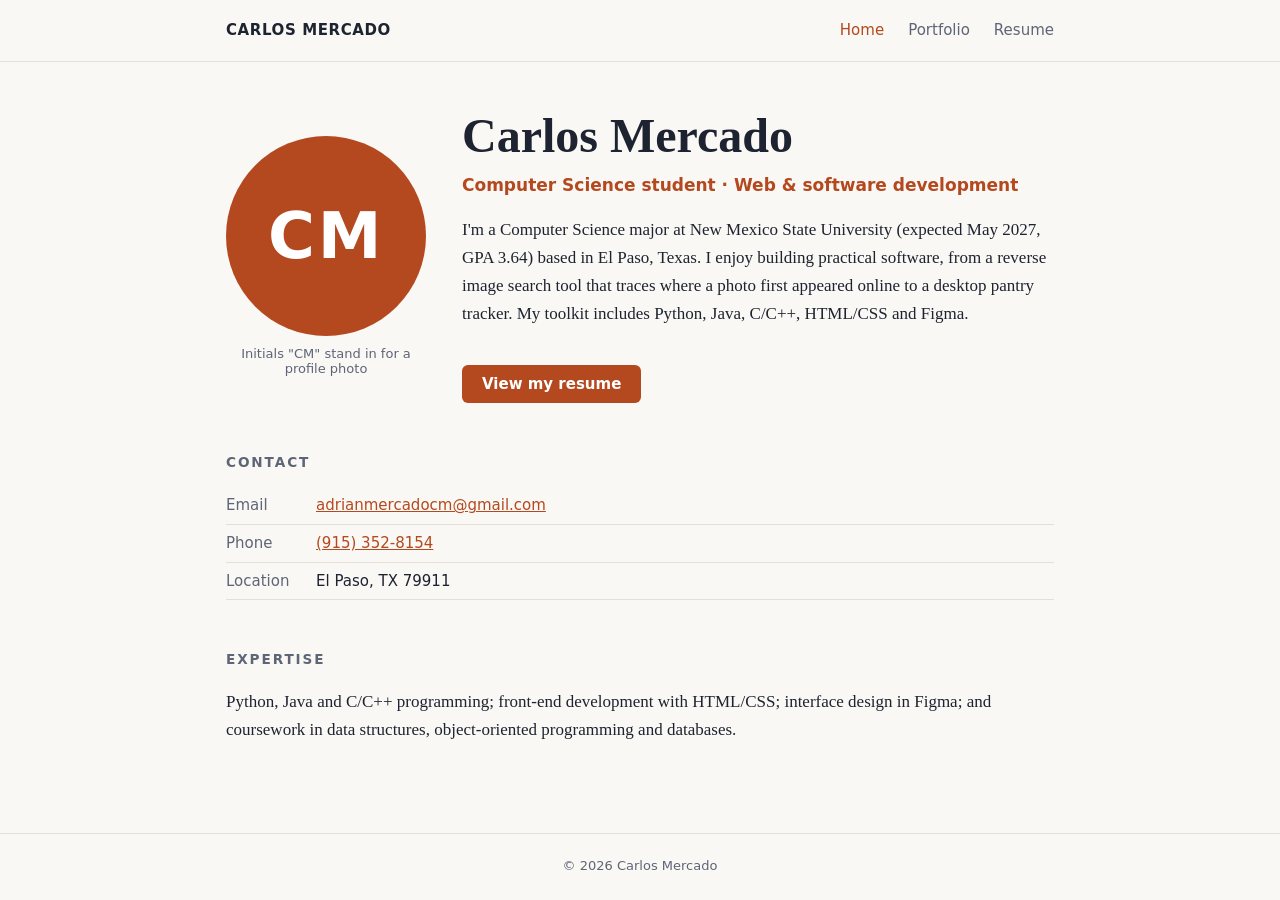
==== index.html @ 37d81c89 "Add files via upload" ====
<!doctype html>
<html lang="en">
<head>
<meta charset="utf-8">
<meta name="viewport" content="width=device-width,initial-scale=1">
<title>Carlos Mercado | Computer Science Student</title>
<meta name="description" content="Personal website of Carlos Mercado, computer science student at New Mexico State University.">
<link rel="stylesheet" href="style.css">
</head>
<body>
<header><nav>
  <a class="brand" href="index.html">CARLOS MERCADO</a>
  <a href="index.html" aria-current="page">Home</a>
  <a href="portfolio.html">Portfolio</a>
  <a href="CarlosMercado_Resume.pdf" target="_blank" rel="noopener">Resume</a>
</nav></header>
<main>
  <section class="hero">
    <figure>
      <div class="avatar" role="img" aria-label="Initials CM">CM</div>
      <figcaption>Initials "CM" stand in for a profile photo</figcaption>
    </figure>
    <div>
      <h1>Carlos Mercado</h1>
      <p class="role">Computer Science student &middot; Web &amp; software development</p>
      <p>I'm a Computer Science major at New Mexico State University (expected May 2027, GPA 3.64) based in El Paso, Texas. I enjoy building practical software, from a reverse image search tool that traces where a photo first appeared online to a desktop pantry tracker. My toolkit includes Python, Java, C/C++, HTML/CSS and Figma.</p>
      <a class="btn" href="CarlosMercado_Resume.pdf" target="_blank" rel="noopener">View my resume</a>
    </div>
  </section>

  <h2>Contact</h2>
  <ul class="contact">
    <li><span>Email</span><a href="mailto:adrianmercadocm@gmail.com">adrianmercadocm@gmail.com</a></li>
    <li><span>Phone</span><a href="tel:+19153528154">(915) 352-8154</a></li>
    <li><span>Location</span>El Paso, TX 79911</li>
  </ul>

  <h2>Expertise</h2>
  <p>Python, Java and C/C++ programming; front-end development with HTML/CSS; interface design in Figma; and coursework in data structures, object-oriented programming and databases.</p>
</main>
<footer>&copy; 2026 Carlos Mercado</footer>
</body>
</html>
---- style.css ----
:root{--bg:#faf8f4;--fg:#1d2330;--muted:#5d6577;--accent:#b4491f;--card:#fff;--line:#e5e0d6}
@media (prefers-color-scheme:dark){:root:not([data-theme="light"]){--bg:#14171f;--fg:#ece9e2;--muted:#a1a8b8;--accent:#f0956b;--card:#1d212c;--line:#2d3342}}
*{box-sizing:border-box}
body{margin:0;background:var(--bg);color:var(--fg);font:17px/1.65 Georgia,"Times New Roman",serif}
a{color:var(--accent)}
header{border-bottom:1px solid var(--line)}
nav{max-width:860px;margin:0 auto;padding:18px 16px;display:flex;flex-wrap:wrap;gap:8px 24px;align-items:center;font-family:system-ui,sans-serif;font-size:15px}
nav .brand{font-weight:700;margin-right:auto;color:var(--fg);text-decoration:none;letter-spacing:.04em}
nav a{text-decoration:none;color:var(--muted)}
nav a:hover,nav a[aria-current]{color:var(--accent)}
main{max-width:860px;margin:0 auto;padding:48px 16px 72px}
h1{font-size:clamp(2rem,6vw,3rem);line-height:1.1;margin:0 0 8px}
h2{font-family:system-ui,sans-serif;font-size:.85rem;letter-spacing:.14em;text-transform:uppercase;color:var(--muted);margin:48px 0 14px}
.hero{display:grid;grid-template-columns:200px 1fr;gap:36px;align-items:center}
figure{margin:0;text-align:center}
.avatar{width:200px;height:200px;border-radius:50%;background:var(--accent);color:#fff;display:grid;place-items:center;font:700 64px system-ui,sans-serif;letter-spacing:.04em}
figcaption{font:13px system-ui,sans-serif;color:var(--muted);margin-top:10px}
.role{color:var(--accent);font-family:system-ui,sans-serif;font-weight:600;margin:0 0 16px}
.contact{list-style:none;padding:0;margin:0;font-family:system-ui,sans-serif;font-size:15px}
.contact li{padding:6px 0;border-bottom:1px solid var(--line)}
.contact span{display:inline-block;width:90px;color:var(--muted)}
.btn{display:inline-block;margin-top:20px;padding:10px 20px;background:var(--accent);color:#fff;border-radius:6px;text-decoration:none;font:600 15px system-ui,sans-serif}
.grid{display:grid;grid-template-columns:repeat(auto-fit,minmax(250px,1fr));gap:20px}
.card{background:var(--card);border:1px solid var(--line);border-radius:10px;overflow:hidden}
.card .thumb{height:140px;background:repeating-linear-gradient(45deg,var(--line),var(--line) 10px,transparent 10px,transparent 20px);display:grid;place-items:center;font:13px system-ui,sans-serif;color:var(--muted)}
.card .body{padding:16px 18px 20px}
.card h3{margin:0 0 6px;font-size:1.15rem}
.card p{margin:0 0 10px;font-size:15px;color:var(--muted)}
.tags{font:12px system-ui,sans-serif;color:var(--accent)}
.card.empty{border-style:dashed;background:transparent}
.card.empty .body{color:var(--muted);font-style:italic}
footer{border-top:1px solid var(--line);text-align:center;padding:24px 16px;font:13px system-ui,sans-serif;color:var(--muted)}
@media(max-width:640px){.hero{grid-template-columns:1fr;text-align:center}.avatar{margin:0 auto}.contact span{display:block;width:auto}}
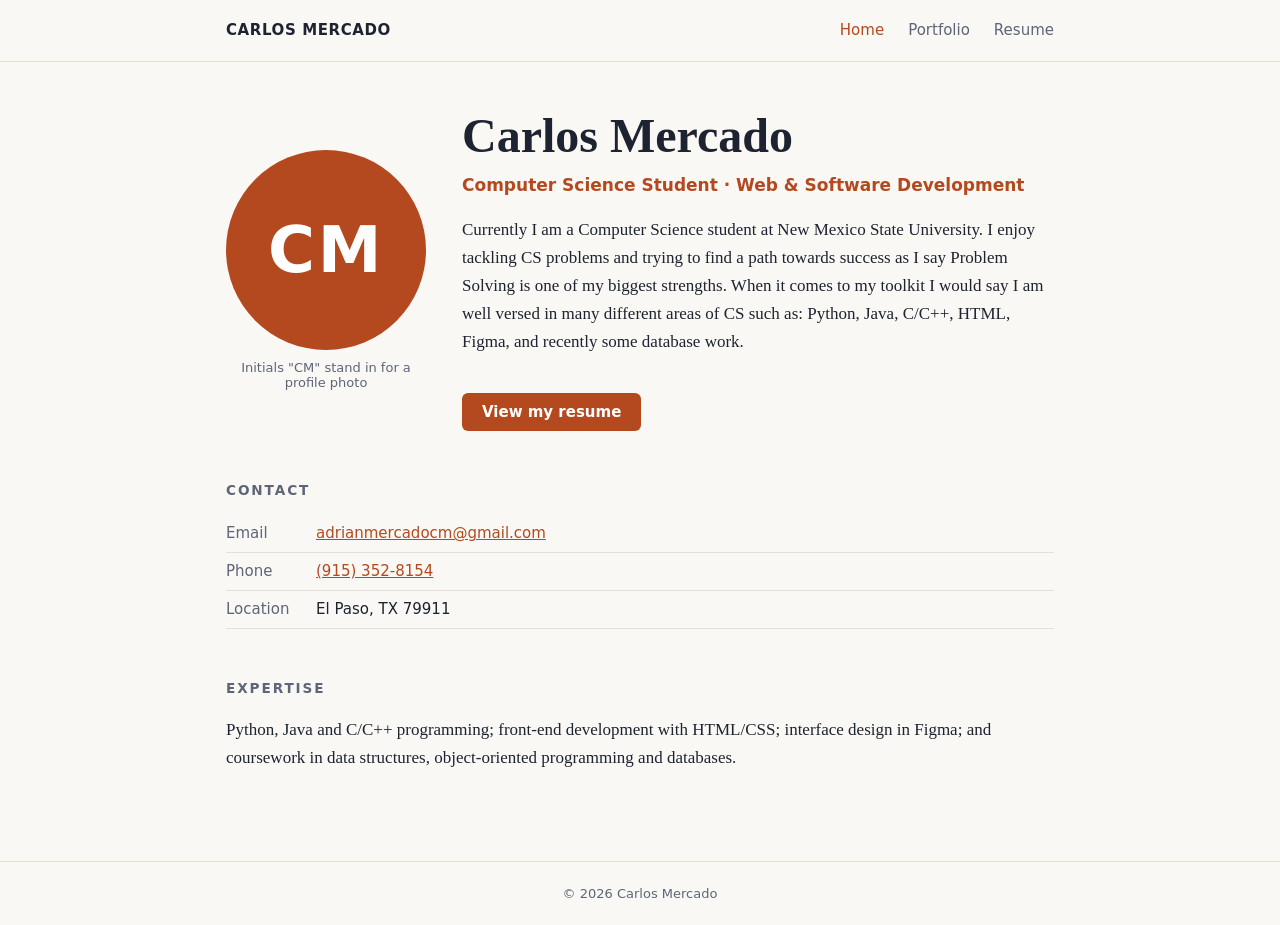
==== commit 73b10a3d: "Update index.html" ====
--- a/index.html
+++ b/index.html
@@ -22,8 +22,8 @@
     </figure>
     <div>
       <h1>Carlos Mercado</h1>
-      <p class="role">Computer Science student &middot; Web &amp; software development</p>
-      <p>I'm a Computer Science major at New Mexico State University (expected May 2027, GPA 3.64) based in El Paso, Texas. I enjoy building practical software, from a reverse image search tool that traces where a photo first appeared online to a desktop pantry tracker. My toolkit includes Python, Java, C/C++, HTML/CSS and Figma.</p>
+      <p class="role">Computer Science Student &middot; Web &amp; Software Development</p>
+      <p>Currently I am a Computer Science student at New Mexico State University. I enjoy tackling CS problems and trying to find a path towards success as I say Problem Solving is one of my biggest strengths. When it comes to my toolkit I would say I am well versed in many different areas of CS such as: Python, Java, C/C++, HTML, Figma, and recently some database work.</p>
       <a class="btn" href="CarlosMercado_Resume.pdf" target="_blank" rel="noopener">View my resume</a>
     </div>
   </section>
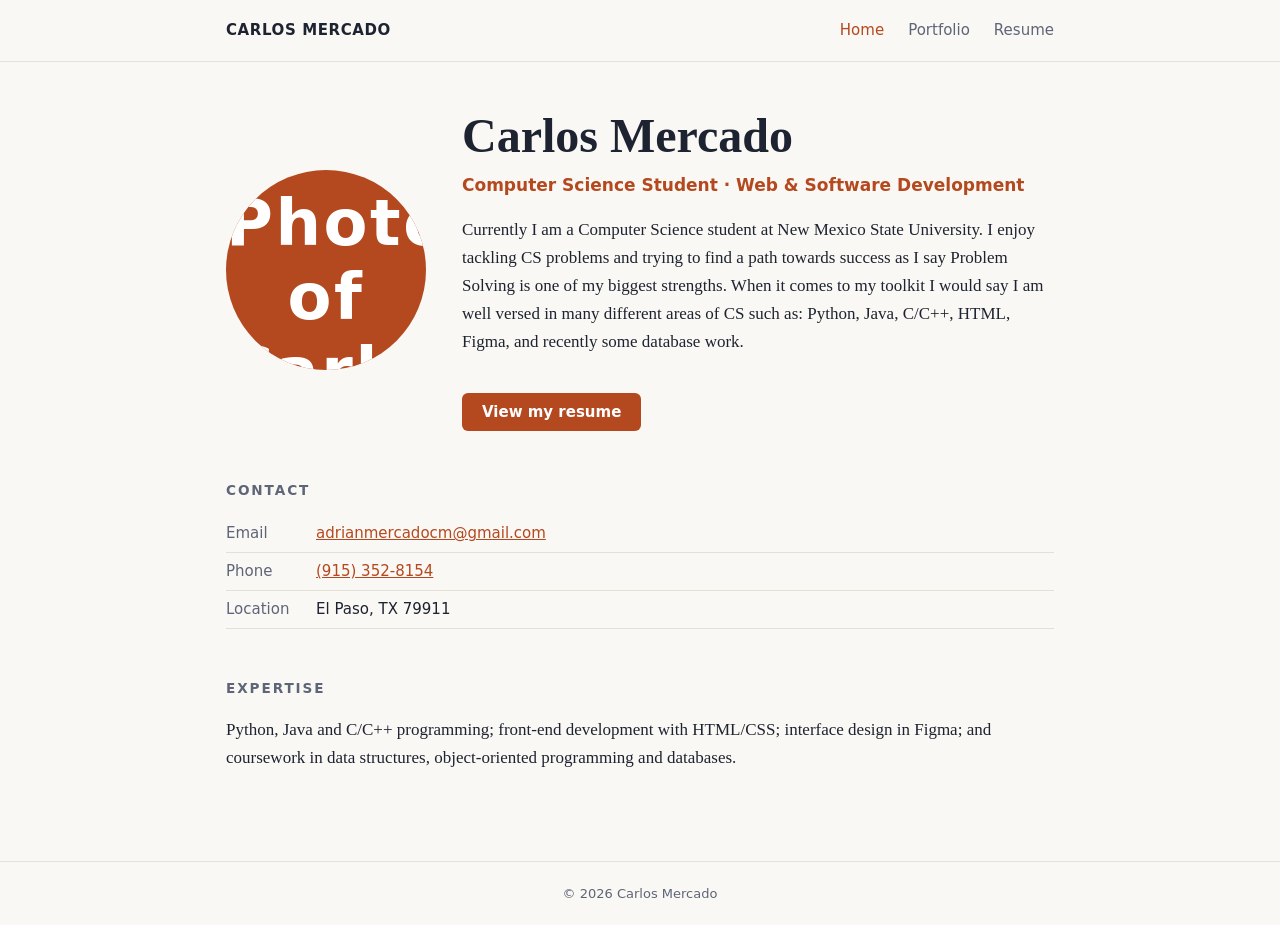
==== commit 205f765b: "Update index.html" ====
--- a/index.html
+++ b/index.html
@@ -17,8 +17,7 @@
 <main>
   <section class="hero">
     <figure>
-      <div class="avatar" role="img" aria-label="Initials CM">CM</div>
-      <figcaption>Initials "CM" stand in for a profile photo</figcaption>
+      <img class="avatar" src="photo.jpg" alt="Photo of Carlos Mercado" style="object-fit: cover;">
     </figure>
     <div>
       <h1>Carlos Mercado</h1>
